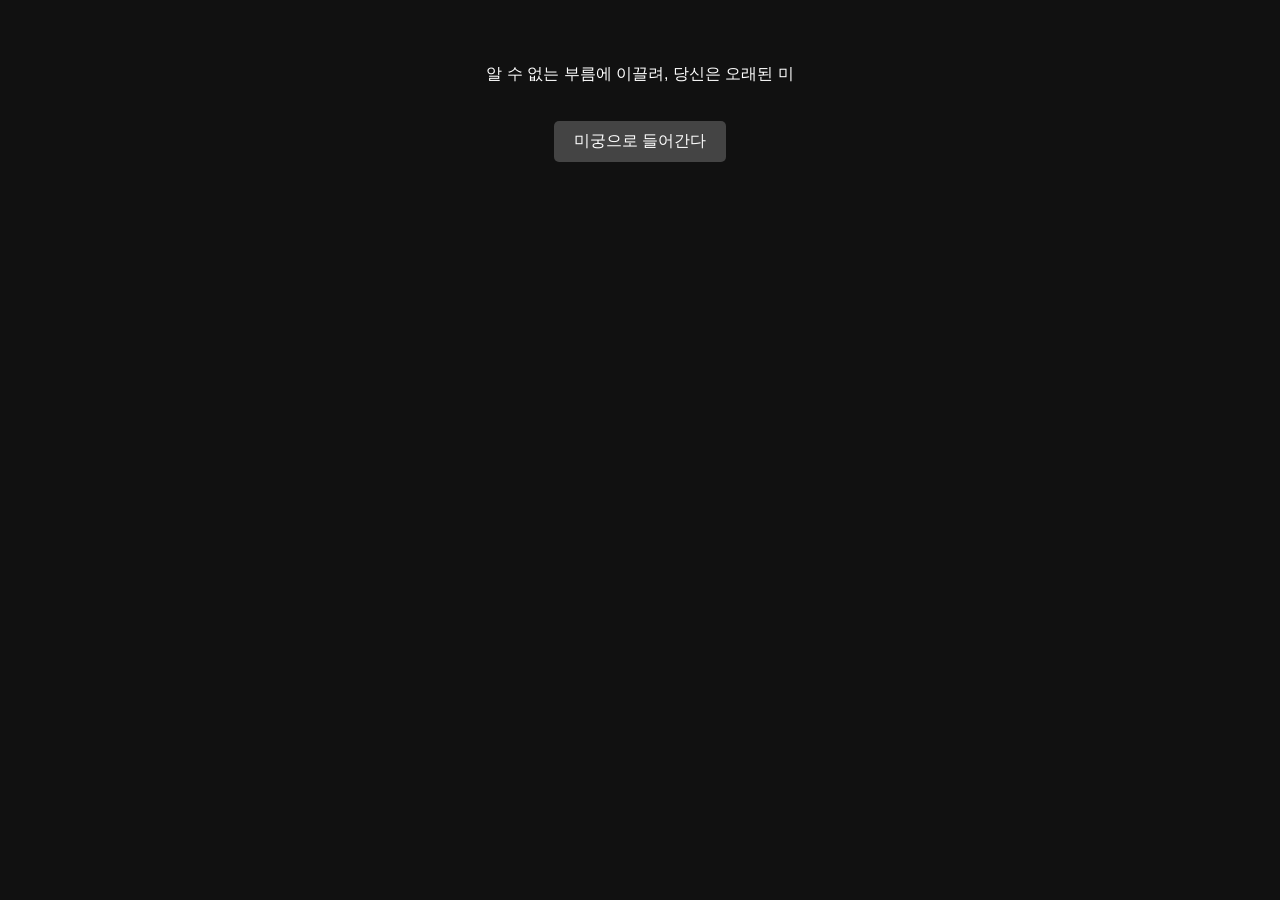
==== trpg-labyrinth/index.html @ 1308b9e8 "V1" ====
<!DOCTYPE html>
<html lang="ko">
<head>
  <meta charset="UTF-8" />
  <meta name="viewport" content="width=device-width, initial-scale=1.0"/>
  <title>[길드설연]미궁의 시작</title>
  <link rel="stylesheet" href="assets/css/style.css"/>
</head>
<body>
  <div class="container">
    <p id="narration"></p>
    <button onclick="startGame()">미궁으로 들어간다</button>
  </div>
  <script src="js/main.js"></script>
</body>
</html>
---- trpg-labyrinth/assets/css/style.css ----
body {
  font-family: 'Pretendard', sans-serif;
  background-color: #111;
  color: #fff;
  text-align: center;
  padding: 40px;
}
.container {
  max-width: 600px;
  margin: auto;
}
button {
  margin-top: 20px;
  padding: 10px 20px;
  font-size: 16px;
  background-color: #444;
  color: white;
  border: none;
  border-radius: 5px;
}
input {
  padding: 10px;
  width: 80%;
  margin-top: 20px;
}
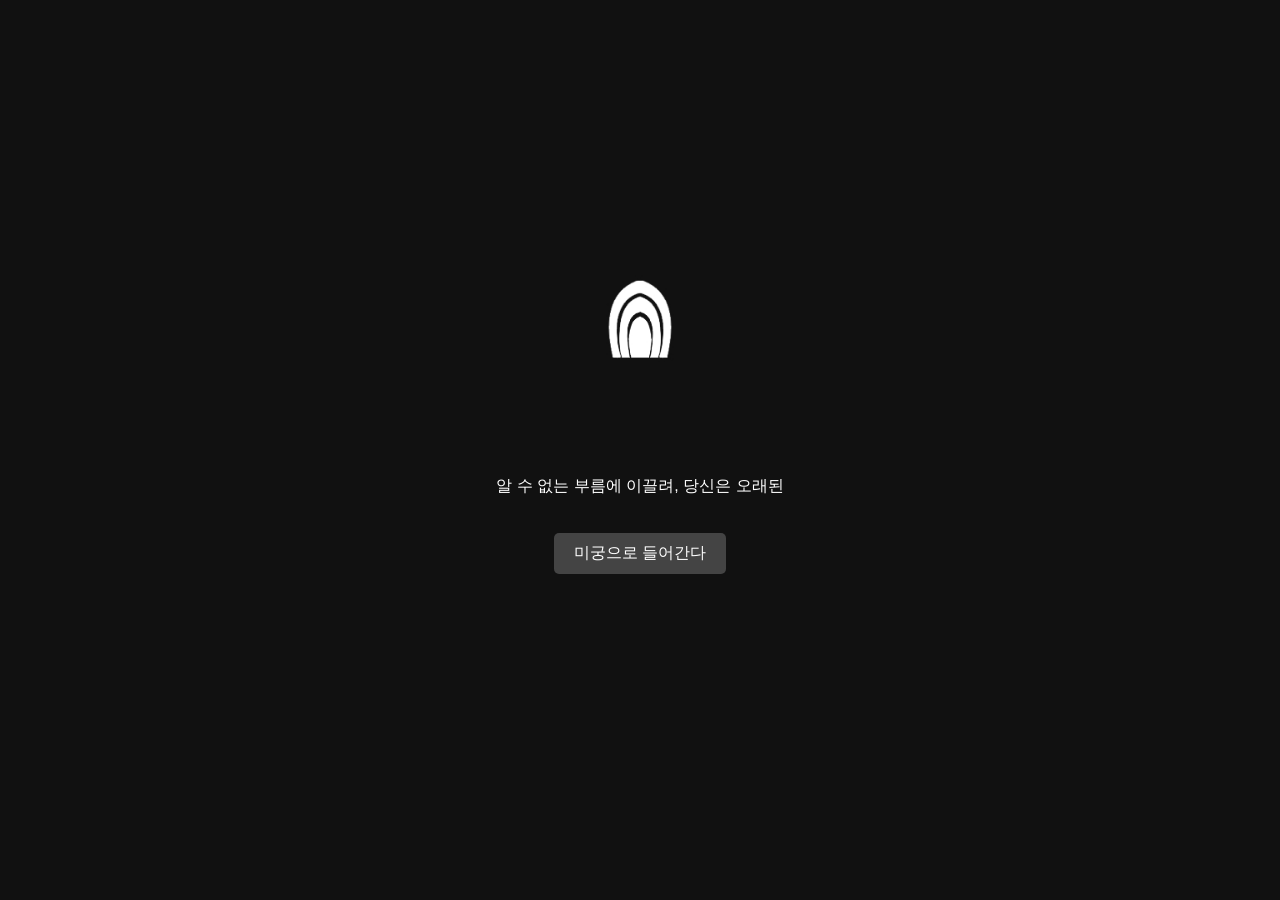
==== commit fc6e29be: "V4" ====
--- a/trpg-labyrinth/index.html
+++ b/trpg-labyrinth/index.html
@@ -2,12 +2,18 @@
 <html lang="ko">
 <head>
   <meta charset="UTF-8" />
+  <meta name="twitter:card" content="summary_large_image">
+  <meta name="twitter:title" content="[길드설연] 미궁게임">
+  <meta name="twitter:description" content="[길드 설연] 미궁으로 들어간다">
+  <meta name="twitter:image" content="https://trpg-labrinth.vercel.app/assets/images/share-default.png">
+  <meta name="twitter:url" content="https://trpg-labrinth.vercel.app/">
   <meta name="viewport" content="width=device-width, initial-scale=1.0"/>
   <title>[길드설연]미궁의 시작</title>
   <link rel="stylesheet" href="assets/css/style.css"/>
 </head>
 <body>
   <div class="container">
+	<img id="scene-image" src="assets/images/미궁_001.jpg" alt="장면 이미지"/>
     <p id="narration"></p>
     <button onclick="startGame()">미궁으로 들어간다</button>
   </div>
--- a/trpg-labyrinth/assets/css/style.css
+++ b/trpg-labyrinth/assets/css/style.css
@@ -1,25 +1,31 @@
-body {
-  font-family: 'Pretendard', sans-serif;
-  background-color: #111;
-  color: #fff;
-  text-align: center;
-  padding: 40px;
-}
-.container {
-  max-width: 600px;
-  margin: auto;
-}
-button {
-  margin-top: 20px;
-  padding: 10px 20px;
-  font-size: 16px;
-  background-color: #444;
-  color: white;
-  border: none;
-  border-radius: 5px;
-}
-input {
-  padding: 10px;
-  width: 80%;
-  margin-top: 20px;
+body {
+  font-family: 'Pretendard', sans-serif;
+  background-color: #111;
+  color: #fff;
+  text-align: center;
+  padding: 40px;
+}
+.container {
+  max-width: 600px;
+  margin: auto;
+}
+button {
+  margin-top: 20px;
+  padding: 10px 20px;
+  font-size: 16px;
+  background-color: #444;
+  color: white;
+  border: none;
+  border-radius: 5px;
+}
+input {
+  padding: 10px;
+  width: 80%;
+  margin-top: 20px;
+}
+#scene-image {
+  max-width: 100%;
+  height: auto;
+  margin-bottom: 20px;
+  border-radius: 12px;
 }
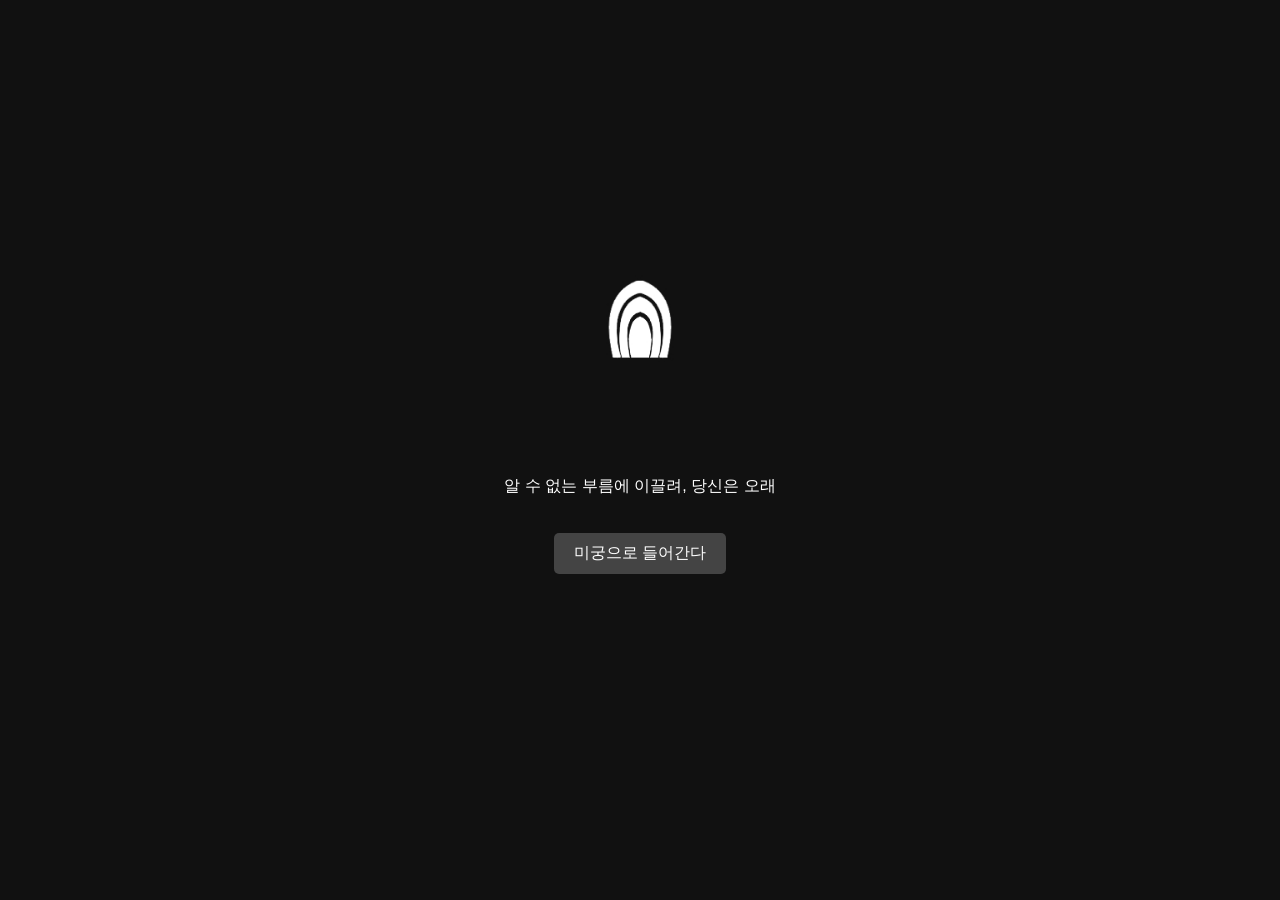
==== commit 20cb308a: "Update index.html" ====
--- a/trpg-labyrinth/index.html
+++ b/trpg-labyrinth/index.html
@@ -5,7 +5,7 @@
   <meta name="twitter:card" content="summary_large_image">
   <meta name="twitter:title" content="[길드설연] 미궁게임">
   <meta name="twitter:description" content="[길드 설연] 미궁으로 들어간다">
-  <meta name="twitter:image" content="https://trpg-labrinth.vercel.app/assets/images/share-default.png">
+  <meta name="twitter:image" content="https://trpg-labrinth.vercel.app/assets/images/share-default-v1.png">
   <meta name="twitter:url" content="https://trpg-labrinth.vercel.app/">
   <meta name="viewport" content="width=device-width, initial-scale=1.0"/>
   <title>[길드설연]미궁의 시작</title>
@@ -19,4 +19,4 @@
   </div>
   <script src="js/main.js"></script>
 </body>
-</html>+</html>
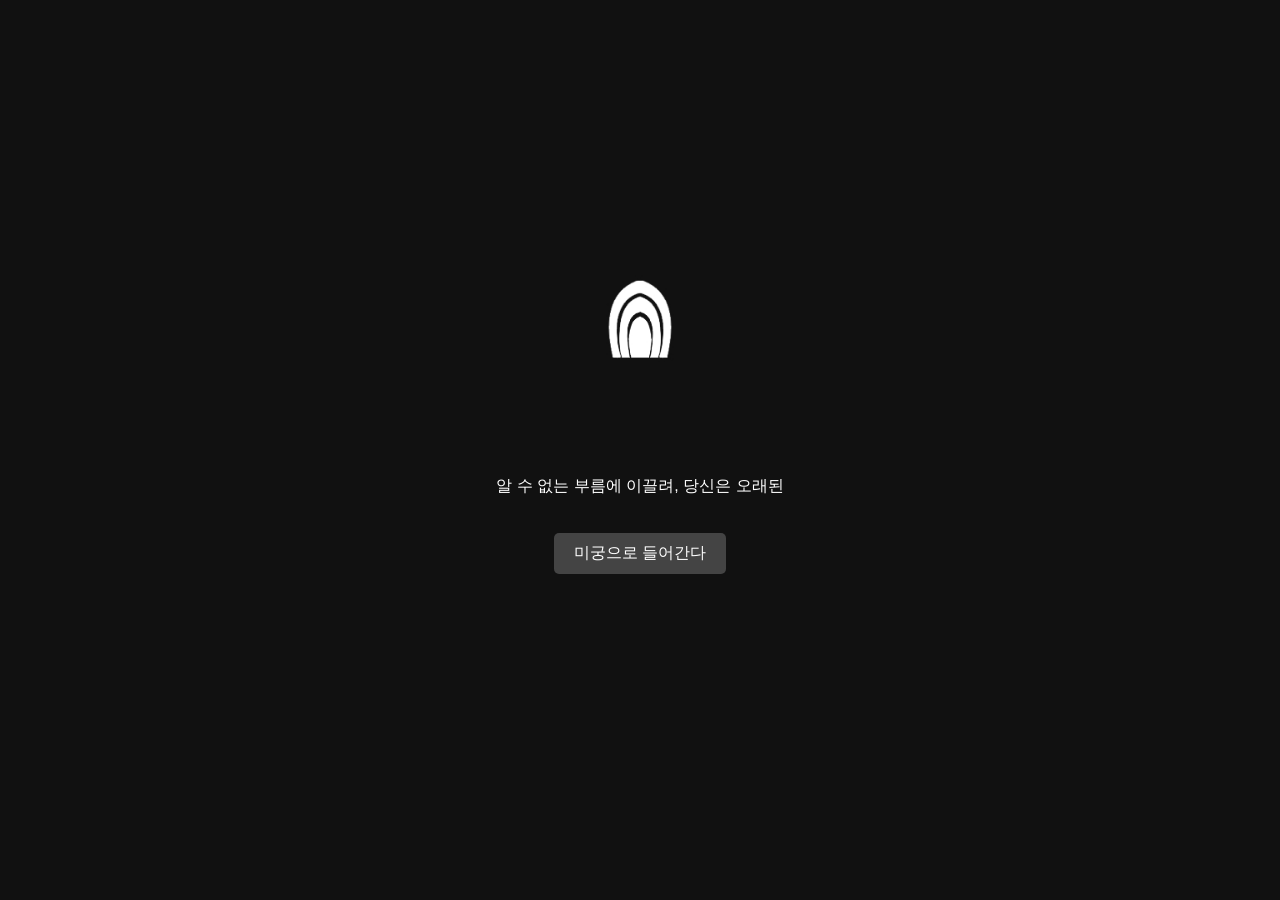
==== commit 604d1a5d: "Update index6.html" ====
(no text change in the page or its own stylesheets)
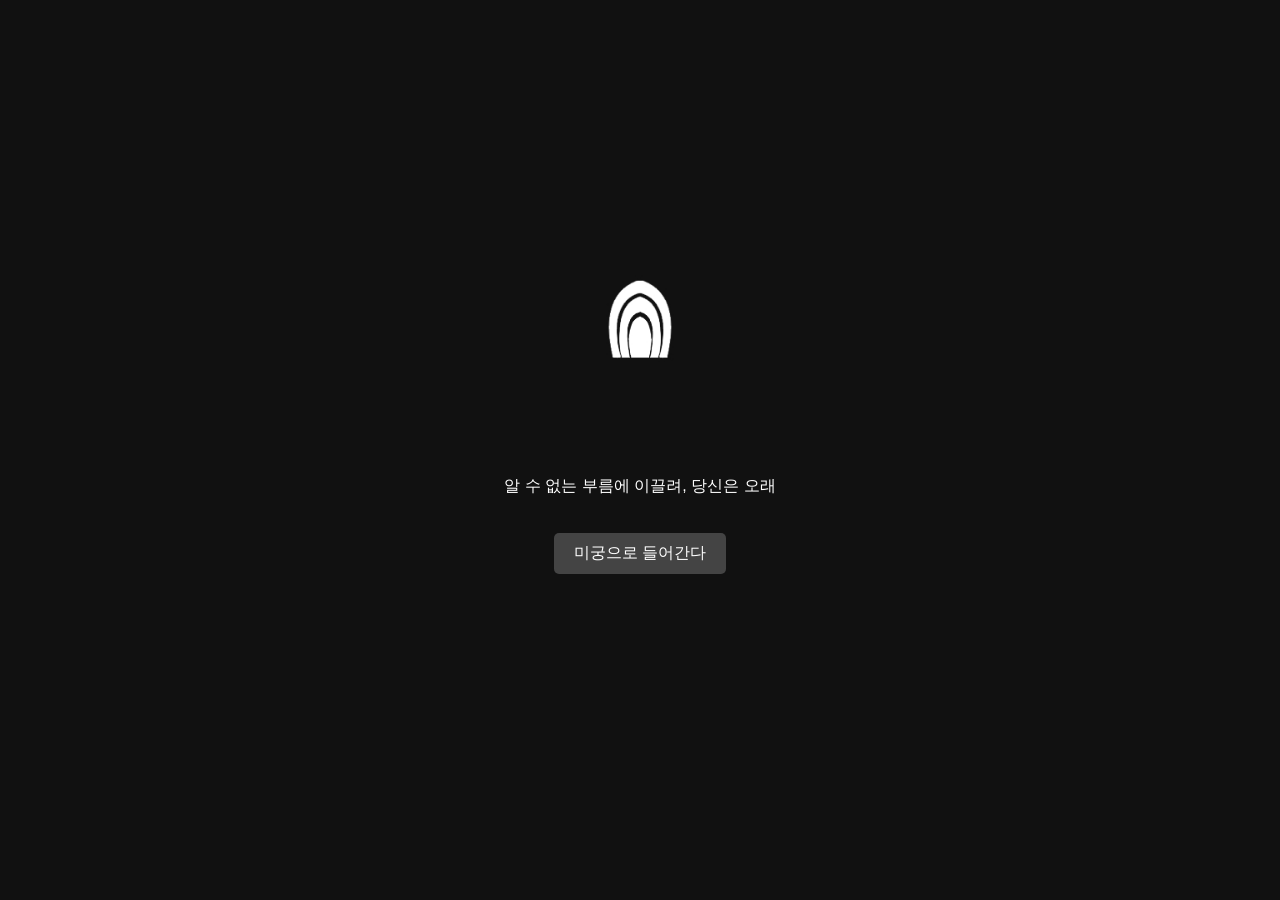
==== commit b15cb0d8: "V7" ====
--- a/trpg-labyrinth/index.html
+++ b/trpg-labyrinth/index.html
@@ -5,7 +5,7 @@
   <meta name="twitter:card" content="summary_large_image">
   <meta name="twitter:title" content="[길드설연] 미궁게임">
   <meta name="twitter:description" content="[길드 설연] 미궁으로 들어간다">
-  <meta name="twitter:image" content="https://trpg-labrinth.vercel.app/assets/images/share-default-v1.png">
+  <meta name="twitter:image" content="https://trpg-labrinth.vercel.app/assets/images/share.png">
   <meta name="twitter:url" content="https://trpg-labrinth.vercel.app/">
   <meta name="viewport" content="width=device-width, initial-scale=1.0"/>
   <title>[길드설연]미궁의 시작</title>
